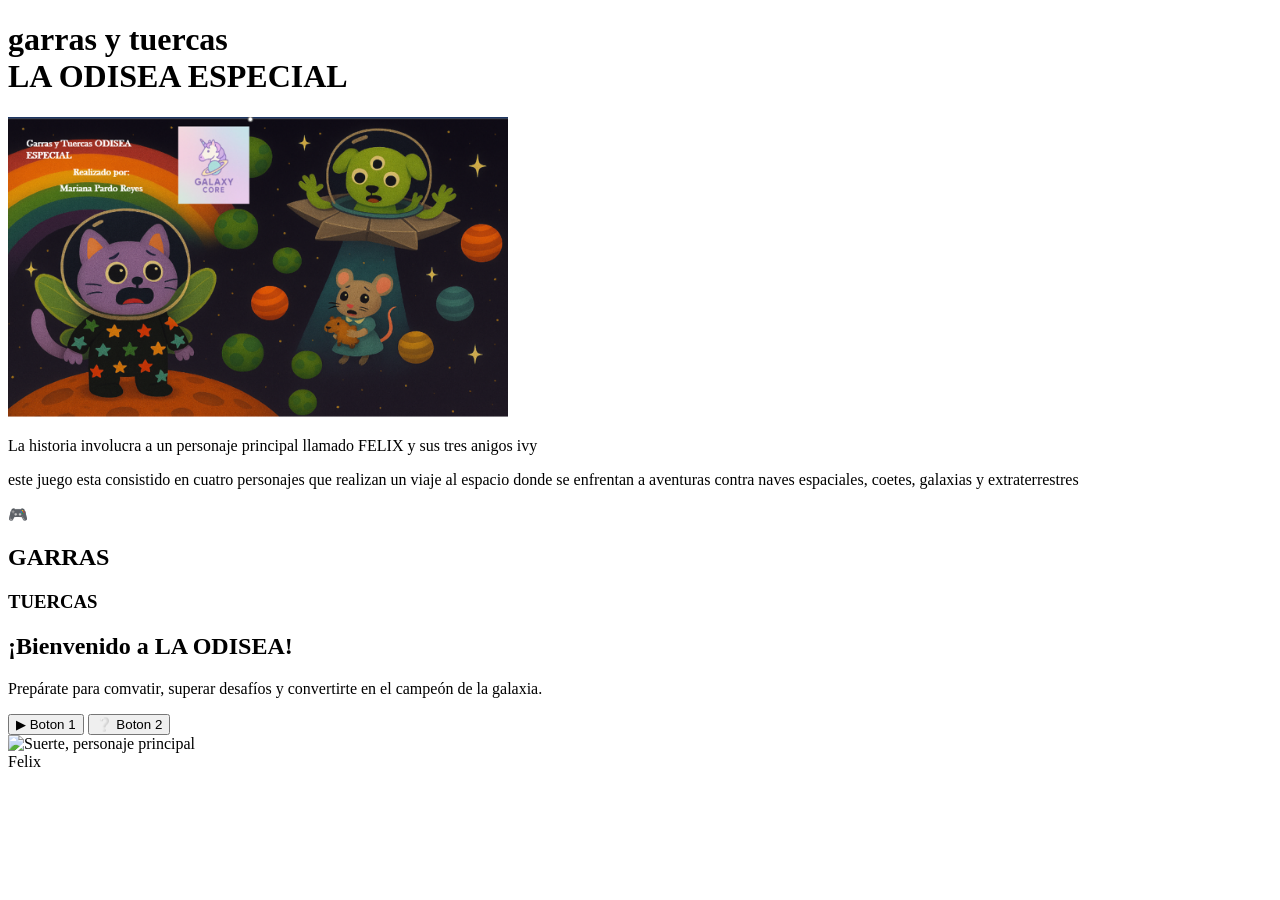
==== index.html @ 6b2329db "Create index.html" ====
<!DOCTYPE html>
<html lang="es">

<head>

    <meta charset="UTF-8">

    <meta
        name="viewport"
        content="width=device-width, initial-scale=1.0"
    >

    <meta
        name="description"
        content="garras y tuercas          
                LA ODISEA ESPECIAL - Portal de juego interactivo"
    >

    <title>GARRAS Y TUERCAS</title>

    <link rel="stylesheet" href="/Css/Mi_css.css">

    <!-- Google Fonts -->
    <link rel="preconnect" href="https://fonts.googleapis.com">
    <link rel="preconnect" href="https://fonts.gstatic.com" crossorigin>

    <link
        rel="stylesheet"
        href="https://fonts.googleapis.com/css2?family=Product+Sans&family=Google+Sans+Display:ital@0;1&family=Google+Sans:ital,wght@0,400;0,500;0,700;1,400&family=Google+Sans+Text:ital,wght@0,400;0,500;0,700;1,400&display=swap"
    >

</head>


<body class="theme-default">


    <div class="background-effects">

        <div class="orb orb-blue"></div>
        <div class="orb orb-green"></div>
        <div class="orb orb-yellow"></div>
        <div class="orb orb-red"></div>

    </div>


    <div class="page-title">

        <h1>garras y tuercas <BR>
         LA ODISEA ESPECIAL</h1>

        <img
            src="/GT.png"
            alt="Personaje de GARRAS Y TUERCAS"
            title="PersonajeS GARRAS Y TRUECAS"
            width="500"
            height="300"  >

    </div> 

    <main class="game-container">

        <header class="game-header">

            <div class="story">

                <p>
                    La historia involucra a un personaje principal
                    llamado FELIX y sus tres anigos ivy
                </p>

                <p>
                    este juego esta consistido en cuatro personajes que
                    realizan un viaje al espacio donde se enfrentan a 
                    aventuras contra naves espaciales, coetes, galaxias y extraterrestres 
                </p>

        
            </div>


            <div class="logo">

                <span class="logo-icon">🎮</span>

                <div>

                    <h2>GARRAS </h2>

                    <h3>TUERCAS</h3>

                </div>

            </div>


            <div class="status">

                <span class="status-dot"></span>

                <span id="statusText">
                    
                </span>

            </div>

        </header>

        <section class="hero">

            <div class="hero-content">

                <span class="badge">
                    
                </span>


                <h2>

                    ¡Bienvenido a

                    <span>
                        LA ODISEA!
                    </span>

                </h2>


                <p>

                    Prepárate para comvatir, superar desafíos
                    y convertirte en el campeón de la galaxia.

                </p>


                <div class="hero-buttons">

                    <button
                        type="button"
                        class="btn btn-primary"
                        id="uno-Btn"
                    >
                        ▶ Boton 1
                    </button>


                    <button
                        type="button"
                        class="btn btn-secondary"
                        id="dos-Btn"
                    >
                        ❔ Boton 2
                    </button>

                </div>

            </div>


            <!-- Personaje -->

            <div class="character">

                <div class="character-circle">

                    <img
                        src="/1.png"
                        alt="Suerte, personaje principal">

                </div> 

                <div class="character-name">
                    Felix
                </div>

            </div>

        </section>        

<body/>
<hytml/>
<button
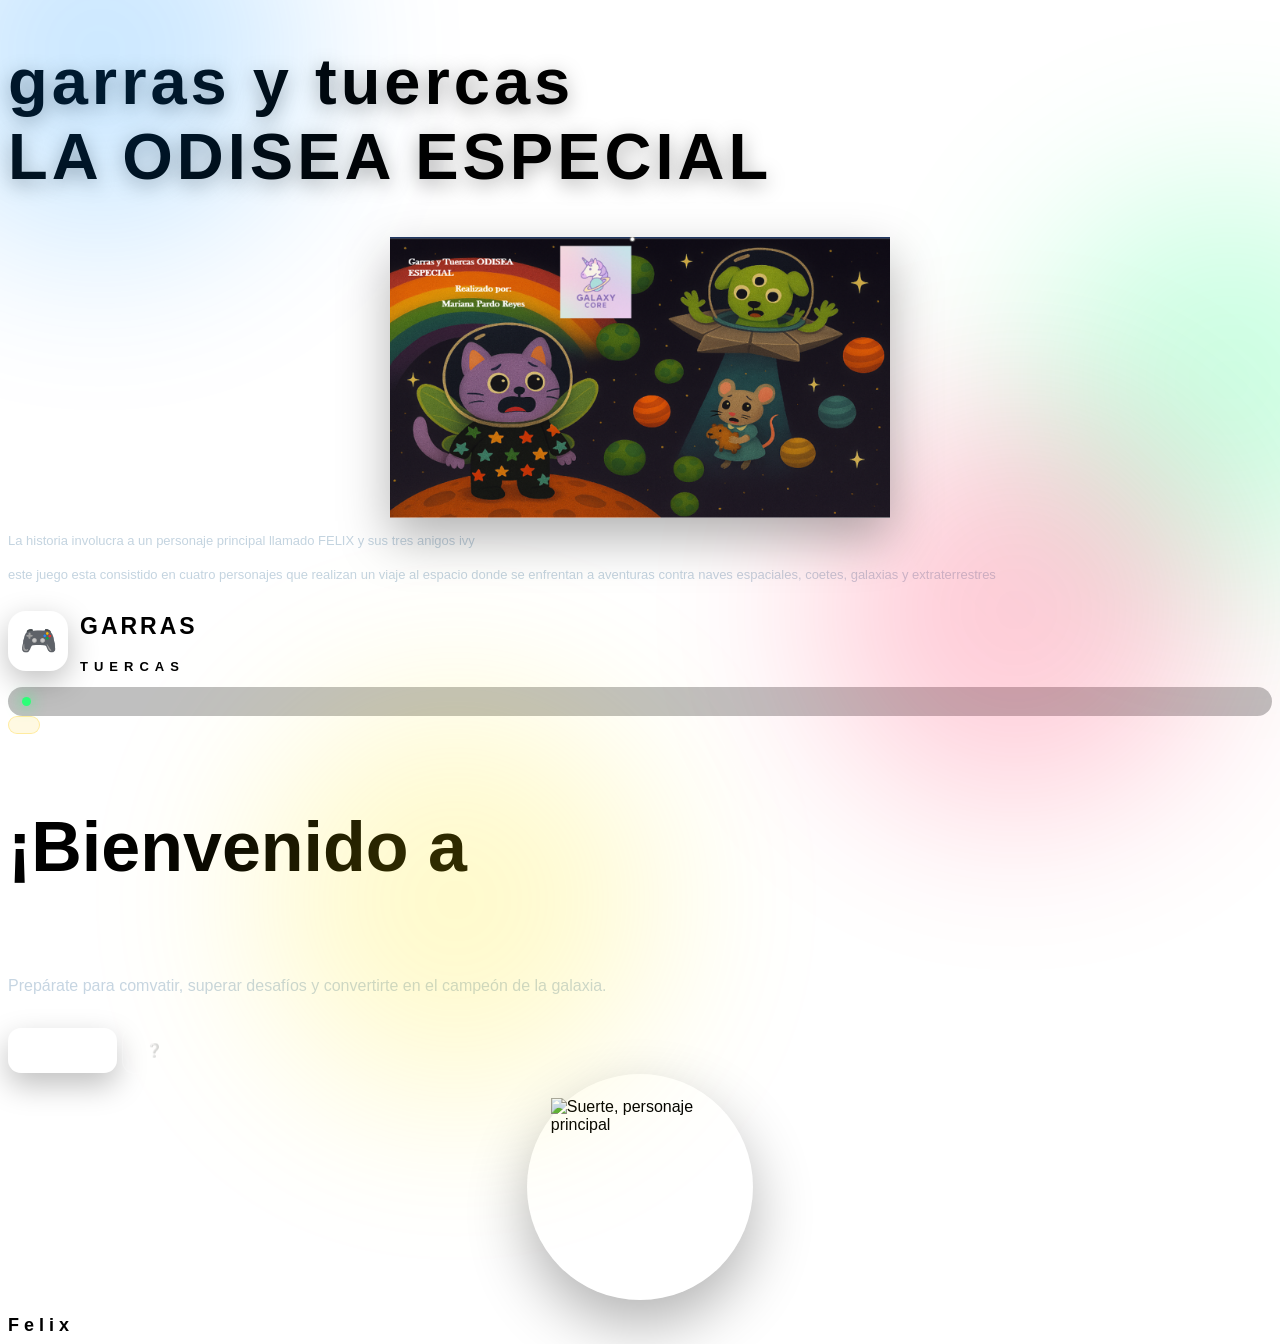
==== commit 924e7d37: "Update index.html" ====
--- a/index.html
+++ b/index.html
@@ -18,7 +18,7 @@
 
     <title>GARRAS Y TUERCAS</title>
 
-    <link rel="stylesheet" href="/Css/Mi_css.css">
+    <link rel="stylesheet" href="/Mi_css.css">
 
     <!-- Google Fonts -->
     <link rel="preconnect" href="https://fonts.googleapis.com">
--- a/Mi_css.css
+++ b/Mi_css.css
@@ -0,0 +1,1630 @@
+
+   VARIABLES
+
+:root {
+
+    --primary: #168cff;
+    --secondary: #20d66a;
+    --accent: #ffd83d;
+    --danger: #ff4052;
+
+    --background-1: #0878ff;
+    --background-2: #18b86a;
+    --background-3: #f0d52d;
+    --background-4: #ff3548;
+
+    --dark: #071521;
+    --dark-2: #0c2030;
+
+    --white: #ffffff;
+
+    --glass:
+        rgba(255, 255, 255, 0.09);
+}
+
+
+   TEMAS DE EQUIPO
+
+body.theme-default {
+
+    --background-1: #0878ff;
+    --background-2: #18b86a;
+    --background-3: #f0d52d;
+    --background-4: #ff3548;
+
+}
+
+
+body.theme-red {
+
+    --background-1: #ff172d;
+    --background-2: #d91e42;
+    --background-3: #ff7138;
+    --background-4: #7d1028;
+
+    --primary: #ff3049;
+    --secondary: #ff6b3d;
+
+}
+
+
+body.theme-blue {
+
+    --background-1: #006eff;
+    --background-2: #009fff;
+    --background-3: #0872ce;
+    --background-4: #173b9b;
+
+    --primary: #168cff;
+    --secondary: #00cfff;
+
+}
+
+
+body.theme-green {
+
+    --background-1: #00a849;
+    --background-2: #0bd66b;
+    --background-3: #75d42b;
+    --background-4: #006c48;
+
+    --primary: #16c866;
+    --secondary: #8be735;
+
+}
+
+
+body.theme-yellow {
+
+    --background-1: #f6a900;
+    --background-2: #ffe52f;
+    --background-3: #ffca16;
+    --background-4: #ee7425;
+
+    --primary: #ffd629;
+    --secondary: #ff8c00;
+
+}
+
+
+RESET
+
+* {
+
+    margin: 0;
+    padding: 0;
+
+    box-sizing: border-box;
+
+}
+
+
+html {
+
+    scroll-behavior: smooth;
+
+}
+
+
+body {
+
+    min-height: 100vh;
+
+    font-family:
+        "Google Sans",
+        "Google Sans Text",
+        Arial,
+        sans-serif;
+
+    color: var(--white);
+
+    background:
+
+        linear-gradient(
+            135deg,
+            var(--background-1),
+            var(--background-2),
+            var(--background-3),
+            var(--background-4)
+        );
+
+    background-size: 300% 300%;
+
+    animation:
+        gradientMove 15s ease infinite;
+
+    transition:
+        background 1s ease;
+
+    overflow-x: hidden;
+
+}
+
+
+
+   ANIMACIÓN DEL FONDO
+
+@keyframes gradientMove {
+
+    0% {
+        background-position: 0% 50%;
+    }
+
+    50% {
+        background-position: 100% 50%;
+    }
+
+    100% {
+        background-position: 0% 50%;
+    }
+
+}
+
+
+   FONDO DECORATIVO
+
+
+.background-effects {
+
+    position: fixed;
+
+    inset: 0;
+
+    overflow: hidden;
+
+    pointer-events: none;
+
+    z-index: 0;
+
+}
+
+
+.orb {
+
+    position: absolute;
+
+    width: 400px;
+    height: 400px;
+
+    border-radius: 50%;
+
+    filter: blur(90px);
+
+    opacity: 0.20;
+
+    transition:
+        background 1s ease;
+
+    animation:
+        floating 10s ease-in-out infinite alternate;
+
+}
+
+
+.orb-blue {
+
+    background: #008cff;
+
+    top: -150px;
+
+    left: -100px;
+
+}
+
+
+.orb-green {
+
+    background: #00ff73;
+
+    right: -150px;
+
+    top: 20%;
+
+    animation-delay: 2s;
+
+}
+
+
+.orb-yellow {
+
+    background: #ffe600;
+
+    bottom: -200px;
+
+    left: 20%;
+
+    animation-delay: 4s;
+
+}
+
+
+.orb-red {
+
+    background: #ff003c;
+
+    bottom: 10%;
+
+    right: 5%;
+
+    animation-delay: 6s;
+
+}
+
+
+@keyframes floating {
+
+    from {
+        transform:
+            translateY(-20px)
+            scale(1);
+    }
+
+    to {
+        transform:
+            translateY(40px)
+            scale(1.12);
+    }
+
+}
+
+   TÍTULO PRINCIPAL
+
+
+.page-title {
+
+    position: relative;
+
+    z-index: 2;
+
+    text-align: center;
+
+    padding: 35px 20px 10px;
+
+}
+
+
+.page-title h1 {
+
+    font-size:
+        clamp(32px, 6vw, 65px);
+
+    font-weight: 900;
+
+    letter-spacing: 4px;
+
+    text-shadow:
+
+        0 5px 20px
+        rgba(0,0,0,0.35);
+
+}
+
+
+.page-title img {
+
+    display: block;
+
+    max-width: min(500px, 90%);
+
+    width: 100%;
+
+    height: auto;
+
+    margin: 10px auto 0;
+
+    object-fit: contain;
+
+    filter:
+        drop-shadow(
+            0 20px 25px
+            rgba(0,0,0,0.3)
+        );
+
+}
+
+
+
+   CONTENEDOR
+
+
+.game-container {
+
+    position: relative;
+
+    z-index: 2;
+
+    width:
+        min(1150px, 94%);
+
+    margin: 20px auto 40px;
+
+    padding: 30px;
+
+    border-radius: 30px;
+
+    background:
+        rgba(5, 18, 32, 0.78);
+
+    border:
+        1px solid
+        rgba(255,255,255,0.20);
+
+    backdrop-filter:
+        blur(18px);
+
+    box-shadow:
+
+        0 30px 80px
+        rgba(0,0,0,0.35);
+
+}
+
+
+
+   HEADER
+
+
+.game-header {
+
+    display: grid;
+
+    grid-template-columns:
+        1.7fr 1fr auto;
+
+    gap: 25px;
+
+    align-items: center;
+
+    margin-bottom: 30px;
+
+}
+
+
+.story {
+
+    color: #c4d4e0;
+
+    font-size: 13px;
+
+    line-height: 1.6;
+
+}
+
+
+.story p {
+
+    margin-bottom: 8px;
+
+}
+
+
+.logo {
+
+    display: flex;
+
+    align-items: center;
+
+    gap: 12px;
+
+}
+
+
+.logo-icon {
+
+    display: grid;
+
+    place-items: center;
+
+    width: 60px;
+    height: 60px;
+
+    border-radius: 18px;
+
+    font-size: 30px;
+
+    background:
+
+        linear-gradient(
+            135deg,
+            var(--primary),
+            var(--secondary)
+        );
+
+    box-shadow:
+
+        0 10px 30px
+        rgba(0,0,0,0.25);
+
+}
+
+
+.logo h2 {
+
+    font-size: 23px;
+
+    letter-spacing: 3px;
+
+}
+
+
+.logo h3 {
+
+    font-size: 13px;
+
+    letter-spacing: 6px;
+
+    color: var(--accent);
+
+}
+
+
+.status {
+
+    display: flex;
+
+    align-items: center;
+
+    gap: 8px;
+
+    white-space: nowrap;
+
+    padding: 10px 14px;
+
+    border-radius: 30px;
+
+    background:
+        rgba(0,0,0,0.25);
+
+    font-size: 11px;
+
+    font-weight: 800;
+
+}
+
+
+.status-dot {
+
+    width: 9px;
+    height: 9px;
+
+    border-radius: 50%;
+
+    background: #2cff77;
+
+    box-shadow:
+        0 0 15px #2cff77;
+
+}
+
+
+
+   HERO
+
+.hero {
+
+    min-height: 390px;
+
+    display: flex;
+
+    justify-content: space-between;
+
+    align-items: center;
+
+    gap: 40px;
+
+    padding: 45px;
+
+    border-radius: 25px;
+
+    overflow: hidden;
+
+    position: relative;
+
+    background:
+
+        linear-gradient(
+            120deg,
+            color-mix(
+                in srgb,
+                var(--primary) 35%,
+                transparent
+            ),
+            rgba(255,255,255,0.05)
+        );
+
+    border:
+        1px solid
+        rgba(255,255,255,0.15);
+
+    transition:
+        background 0.8s ease;
+
+}
+
+
+.hero-content {
+
+    max-width: 650px;
+
+}
+
+
+.badge {
+
+    display: inline-block;
+
+    padding: 8px 15px;
+
+    margin-bottom: 18px;
+
+    border-radius: 30px;
+
+    color: var(--accent);
+
+    background:
+        rgba(255,216,61,0.15);
+
+    border:
+        1px solid
+        rgba(255,216,61,0.4);
+
+    font-size: 11px;
+
+    font-weight: 800;
+
+}
+
+
+.hero h2 {
+
+    font-size:
+        clamp(40px, 6vw, 70px);
+
+    line-height: .95;
+
+    margin-bottom: 25px;
+
+}
+
+
+.hero h2 span {
+
+    display: block;
+
+    background:
+
+        linear-gradient(
+            90deg,
+            var(--primary),
+            var(--secondary),
+            var(--accent)
+        );
+
+    background-clip: text;
+
+    -webkit-background-clip: text;
+
+    color: transparent;
+
+}
+
+
+.hero p {
+
+    color: #c6d5e2;
+
+    line-height: 1.7;
+
+    margin-bottom: 28px;
+
+}
+
+
+
+   BOTONES
+
+.hero-buttons {
+
+    display: flex;
+
+    gap: 12px;
+
+    flex-wrap: wrap;
+
+}
+
+
+.btn {
+
+    display: inline-flex;
+
+    justify-content: center;
+
+    align-items: center;
+
+    gap: 8px;
+
+    padding: 15px 23px;
+
+    border: none;
+
+    border-radius: 13px;
+
+    cursor: pointer;
+
+    color: white;
+
+    text-decoration: none;
+
+    font-weight: 800;
+
+    transition: .25s;
+
+}
+
+
+.btn:hover {
+
+    transform:
+        translateY(-3px)
+        scale(1.02);
+
+    filter: brightness(1.1);
+
+}
+
+
+.btn:active {
+
+    transform:
+        translateY(0)
+        scale(.98);
+
+}
+
+
+.btn-primary {
+
+    background:
+
+        linear-gradient(
+            135deg,
+            var(--primary),
+            var(--secondary)
+        );
+
+    box-shadow:
+
+        0 12px 30px
+        rgba(0,0,0,0.25);
+
+}
+
+
+.btn-secondary {
+
+    background:
+        rgba(255,255,255,0.09);
+
+    border:
+        1px solid
+        rgba(255,255,255,0.2);
+
+}
+
+
+
+   PERSONAJE
+
+.character {
+
+    min-width: 220px;
+
+    text-align: center;
+
+}
+
+
+.character-circle {
+
+    display: grid;
+
+    place-items: center;
+
+    width: 210px;
+
+    height: 210px;
+
+    margin: auto;
+
+    border-radius: 50%;
+
+    background:
+
+        radial-gradient(
+            circle at 30% 25%,
+            #fff,
+            var(--accent),
+            var(--primary)
+        );
+
+    border:
+        8px solid
+        rgba(255,255,255,0.2);
+
+    box-shadow:
+
+        0 25px 60px
+        rgba(0,0,0,0.3);
+
+    animation:
+        characterFloat 3s
+        ease-in-out
+        infinite alternate;
+
+}
+
+
+.character-circle img {
+
+    width: 85%;
+
+    height: 85%;
+
+    object-fit: contain;
+
+}
+
+
+@keyframes characterFloat {
+
+    from {
+        transform: translateY(-8px);
+    }
+
+    to {
+        transform: translateY(8px);
+    }
+
+}
+
+
+.character-name {
+
+    margin-top: 15px;
+
+    font-size: 18px;
+
+    font-weight: 900;
+
+    letter-spacing: 5px;
+
+    color: var(--accent);
+
+}
+
+
+
+   ESTADÍSTICAS
+
+
+.stats {
+
+    display: grid;
+
+    grid-template-columns:
+        repeat(3, 1fr);
+
+    gap: 15px;
+
+    margin: 25px 0;
+
+}
+
+
+.stat-card {
+
+    display: flex;
+
+    align-items: center;
+
+    gap: 15px;
+
+    padding: 20px;
+
+    border-radius: 18px;
+
+    background:
+        rgba(255,255,255,0.07);
+
+    border:
+        1px solid
+        rgba(255,255,255,0.12);
+
+    transition: .25s;
+
+}
+
+
+.stat-card:hover {
+
+    transform:
+        translateY(-4px);
+
+    background:
+        rgba(255,255,255,0.12);
+
+}
+
+
+.stat-icon {
+
+    font-size: 30px;
+
+}
+
+
+.stat-card small {
+
+    display: block;
+
+    color: #9fb4c5;
+
+    font-size: 10px;
+
+    font-weight: 800;
+
+    letter-spacing: 1px;
+
+}
+
+
+.stat-card strong {
+
+    display: block;
+
+    margin-top: 5px;
+
+    font-size: 25px;
+
+}
+
+
+
+   MENÚ
+
+
+.menu-section {
+
+    margin-top: 35px;
+
+}
+
+
+.menu-section > h3,
+.teams > h3 {
+
+    margin-bottom: 18px;
+
+    letter-spacing: 2px;
+
+    font-size: 15px;
+
+}
+
+
+.menu-grid {
+
+    display: grid;
+
+    grid-template-columns:
+        repeat(4, 1fr);
+
+    gap: 15px;
+
+}
+
+
+.menu-card {
+
+    min-height: 145px;
+
+    padding: 22px;
+
+    border: none;
+
+    border-radius: 18px;
+
+    text-align: left;
+
+    cursor: pointer;
+
+    color: white;
+
+    transition: .25s;
+
+}
+
+
+.menu-card:hover {
+
+    transform:
+        translateY(-5px);
+
+    box-shadow:
+        0 15px 30px
+        rgba(0,0,0,.25);
+
+}
+
+
+.menu-card span {
+
+    display: block;
+
+    font-size: 28px;
+
+    margin-bottom: 14px;
+
+}
+
+
+.menu-card strong {
+
+    display: block;
+
+    margin-bottom: 7px;
+
+}
+
+
+.menu-card small {
+
+    display: block;
+
+    opacity: .75;
+
+    line-height: 1.4;
+
+}
+
+
+.menu-card.blue {
+
+    background:
+        linear-gradient(
+            135deg,
+            #087dff,
+            #164aa8
+        );
+
+}
+
+
+.menu-card.green {
+
+    background:
+        linear-gradient(
+            135deg,
+            #16bf68,
+            #087b45
+        );
+
+}
+
+
+.menu-card.yellow {
+
+    color: #211800;
+
+    background:
+        linear-gradient(
+            135deg,
+            #ffe44c,
+            #e99e00
+        );
+
+}
+
+
+.menu-card.red {
+
+    background:
+        linear-gradient(
+            135deg,
+            #ff5364,
+            #bc2039
+        );
+
+}
+
+
+   EQUIPOS
+
+
+.teams {
+
+    margin-top: 35px;
+
+    padding: 25px;
+
+    border-radius: 20px;
+
+    background:
+        rgba(0,0,0,0.16);
+
+}
+
+
+.team-list {
+
+    display: grid;
+
+    grid-template-columns:
+        repeat(4, 1fr);
+
+    gap: 12px;
+
+}
+
+
+.team {
+
+    display: flex;
+
+    justify-content: center;
+
+    align-items: center;
+
+    gap: 10px;
+
+    padding: 15px;
+
+    border: 2px solid transparent;
+
+    border-radius: 13px;
+
+    background:
+        rgba(255,255,255,.07);
+
+    color: white;
+
+    cursor: pointer;
+
+    font-weight: 800;
+
+    transition: .25s;
+
+}
+
+
+.team:hover {
+
+    transform:
+        translateY(-3px);
+
+    background:
+        rgba(255,255,255,.14);
+
+}
+
+
+.team span {
+
+    width: 13px;
+    height: 13px;
+
+    border-radius: 50%;
+
+}
+
+
+.team-red span {
+    background: #ff3349;
+}
+
+.team-blue span {
+    background: #168cff;
+}
+
+.team-green span {
+    background: #1ed76c;
+}
+
+.team-yellow span {
+    background: #ffd83d;
+}
+
+
+.team.selected {
+
+    border-color: white;
+
+    transform:
+        scale(1.03);
+
+    box-shadow:
+
+        0 0 25px
+        rgba(255,255,255,.3);
+
+}
+
+
+#selectedTeam {
+
+    text-align: center;
+
+    margin-top: 18px;
+
+    color: #b9cad8;
+
+}
+
+
+
+   MODAL
+
+
+.modal {
+
+    position: fixed;
+
+    inset: 0;
+
+    z-index: 100;
+
+    display: flex;
+
+    align-items: center;
+
+    justify-content: center;
+
+    padding: 20px;
+
+    background:
+        rgba(0,0,0,.78);
+
+    backdrop-filter:
+        blur(8px);
+
+    opacity: 0;
+
+    visibility: hidden;
+
+    transition: .3s;
+
+}
+
+
+.modal.active {
+
+    opacity: 1;
+
+    visibility: visible;
+
+}
+
+
+.modal-content {
+
+    position: relative;
+
+    width:
+        min(600px, 100%);
+
+    padding: 35px;
+
+    border-radius: 22px;
+
+    background:
+        #081522;
+
+    border:
+        1px solid
+        rgba(255,255,255,.15);
+
+    box-shadow:
+
+        0 30px 100px
+        rgba(0,0,0,.6);
+
+    transform:
+        scale(.9);
+
+    transition: .3s;
+
+}
+
+
+.modal.active
+.modal-content {
+
+    transform:
+        scale(1);
+
+}
+
+
+.close-btn {
+
+    position: absolute;
+
+    top: 18px;
+
+    right: 18px;
+
+    width: 40px;
+    height: 40px;
+
+    border: none;
+
+    border-radius: 10px;
+
+    color: white;
+
+    background:
+        rgba(255,255,255,.1);
+
+    cursor: pointer;
+
+    font-size: 18px;
+
+}
+
+
+.close-btn:hover {
+
+    background:
+        var(--danger);
+
+}
+
+
+.info-icon {
+
+    font-size: 55px;
+
+    margin-bottom: 15px;
+
+}
+
+
+#infoContent h2 {
+
+    margin-bottom: 18px;
+
+    font-size: 30px;
+
+}
+
+
+#infoContent p {
+
+    color: #b9cbd9;
+
+    line-height: 1.7;
+
+    margin-bottom: 15px;
+
+}
+
+
+#infoContent ul {
+
+    margin:
+
+        15px 0 25px 20px;
+
+    color: #c8d7e3;
+
+    line-height: 2;
+
+}
+
+
+.mission {
+
+    display: flex;
+
+    align-items: center;
+
+    gap: 15px;
+
+    margin-bottom: 10px;
+
+    padding: 15px;
+
+    border-radius: 12px;
+
+    background:
+        rgba(255,255,255,.06);
+
+}
+
+
+.mission > span {
+
+    font-size: 25px;
+
+}
+
+
+.mission strong,
+.mission small {
+
+    display: block;
+
+}
+
+
+.mission small {
+
+    color: #8fa5b8;
+
+    margin-top: 4px;
+
+}
+
+
+.score-display {
+
+    text-align: center;
+
+    margin: 25px 0;
+
+    padding: 25px;
+
+    border-radius: 15px;
+
+    background:
+
+        linear-gradient(
+            135deg,
+            color-mix(
+                in srgb,
+                var(--primary) 25%,
+                transparent
+            ),
+            color-mix(
+                in srgb,
+                var(--secondary) 20%,
+                transparent
+            )
+        );
+
+}
+
+
+.score-display span {
+
+    display: block;
+
+    font-size: 11px;
+
+    letter-spacing: 2px;
+
+    color: #91a8bb;
+
+}
+
+
+.score-display strong {
+
+    display: block;
+
+    margin-top: 10px;
+
+    color: var(--accent);
+
+    font-size: 55px;
+
+}
+
+
+.score-row {
+
+    display: flex;
+
+    justify-content: space-between;
+
+    padding: 15px 0;
+
+    border-bottom:
+        1px solid
+        rgba(255,255,255,.08);
+
+}
+
+
+.score-row strong {
+
+    color: var(--accent);
+
+}
+
+
+   FOOTER
+
+
+footer {
+
+    padding-top: 35px;
+
+    text-align: center;
+
+    color: #9fb3c5;
+
+    font-size: 11px;
+
+    letter-spacing: 2px;
+
+}
+
+
+.footer-small {
+
+    margin-top: 7px;
+
+    opacity: .6;
+
+    letter-spacing: 1px;
+
+}
+
+}
+   RESPONSIVE
+
+
+@media (max-width: 950px) {
+
+    .game-header {
+
+        grid-template-columns: 1fr 1fr;
+
+    }
+
+    .story {
+
+        grid-column: 1 / -1;
+
+    }
+
+    .menu-grid {
+
+        grid-template-columns:
+            repeat(2, 1fr);
+
+    }
+
+    .team-list {
+
+        grid-template-columns:
+            repeat(2, 1fr);
+
+    }
+
+}
+
+
+@media (max-width: 700px) {
+
+    .game-container {
+
+        width: 96%;
+
+        padding: 18px;
+
+        border-radius: 20px;
+
+    }
+
+
+    .game-header {
+
+        display: flex;
+
+        flex-direction: column;
+
+        align-items: stretch;
+
+    }
+
+
+    .logo {
+
+        justify-content: center;
+
+    }
+
+
+    .status {
+
+        justify-content: center;
+
+    }
+
+
+    .hero {
+
+        flex-direction: column;
+
+        text-align: center;
+
+        padding: 30px 20px;
+
+    }
+
+
+    .hero-buttons {
+
+        justify-content: center;
+
+    }
+
+
+    .character {
+
+        order: -1;
+
+    }
+
+
+    .stats {
+
+        grid-template-columns: 1fr;
+
+    }
+
+
+    .menu-grid {
+
+        grid-template-columns: 1fr;
+
+    }
+
+
+}
+
+
+@media (max-width: 450px) {
+
+    .page-title h1 {
+
+        font-size: 28px;
+
+        letter-spacing: 2px;
+
+    }
+
+
+    .hero h2 {
+
+        font-size: 38px;
+
+    }
+
+
+    .team-list {
+
+        grid-template-columns: 1fr;
+
+    }
+
+
+    .hero-buttons .btn {
+
+        width: 100%;
+
+    }
+
+
+    .character-circle {
+
+        width: 170px;
+
+        height: 170px;
+
+    }
+
+}
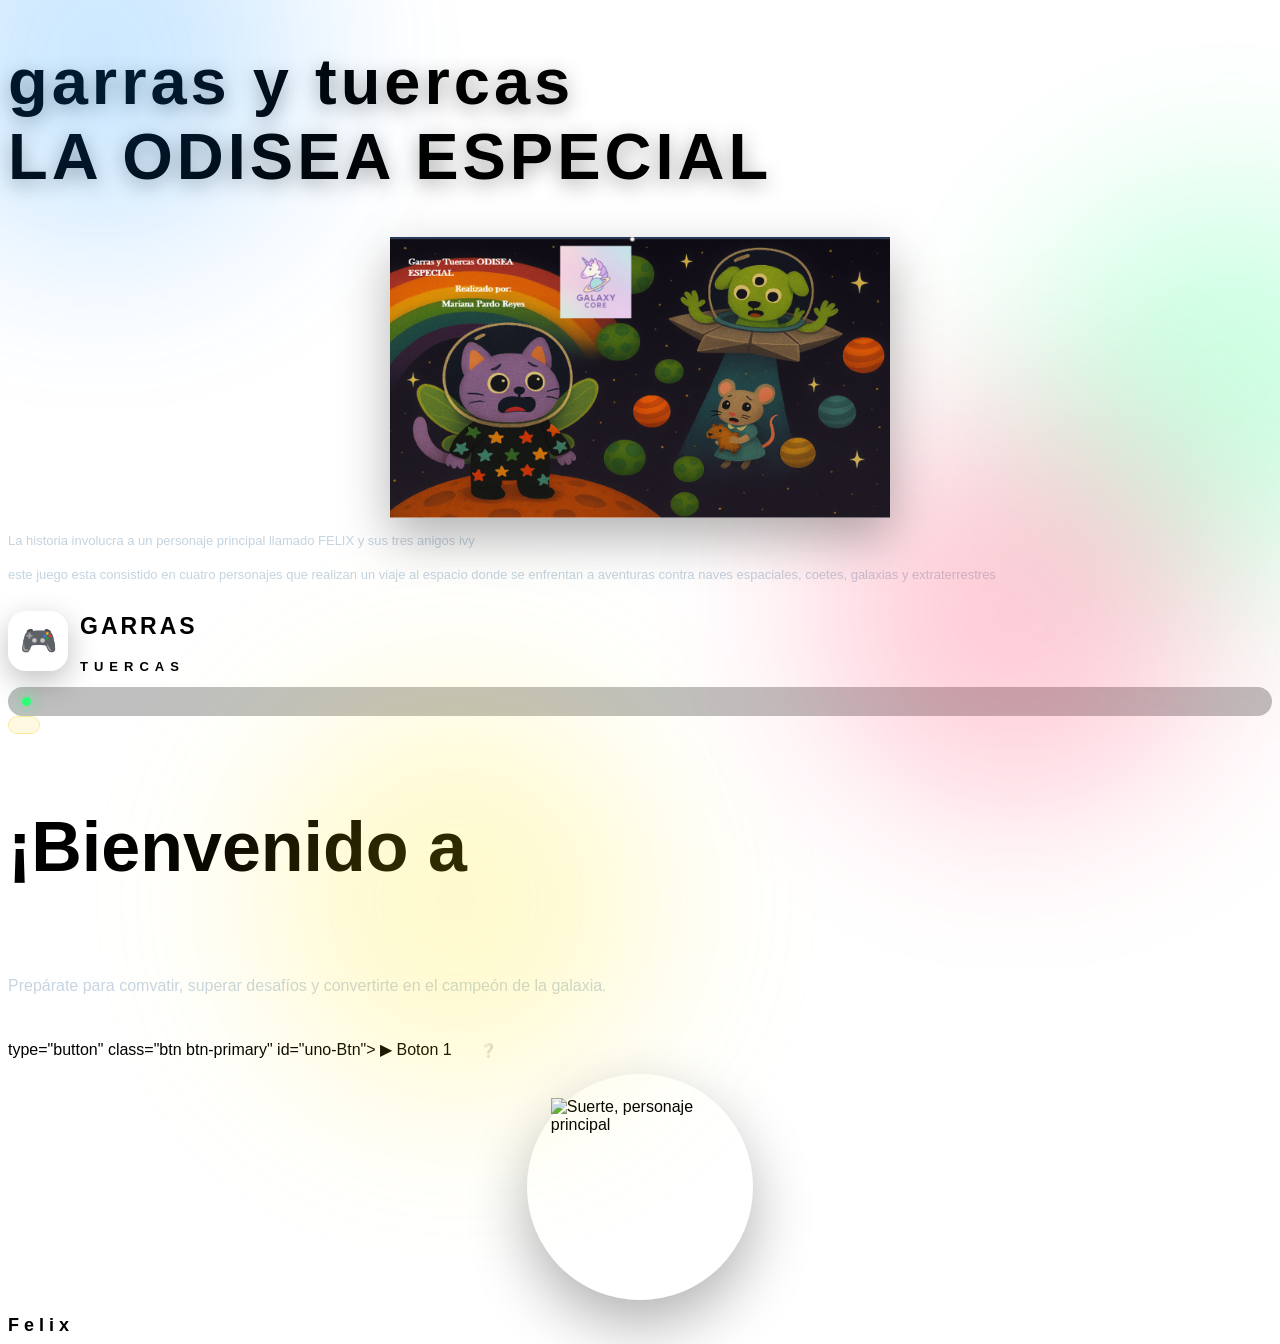
==== commit 5fe280a9: "Update index.html" ====
--- a/index.html
+++ b/index.html
@@ -18,7 +18,7 @@
 
     <title>GARRAS Y TUERCAS</title>
 
-    <link rel="stylesheet" href="/Mi_css.css">
+    <link rel="stylesheet" href="Mi_css.css">
 
     <!-- Google Fonts -->
     <link rel="preconnect" href="https://fonts.googleapis.com">
@@ -137,13 +137,12 @@
 
                 <div class="hero-buttons">
 
-                    <button
+                    <button<a href="boton1.html"> 
                         type="button"
                         class="btn btn-primary"
-                        id="uno-Btn"
-                    >
+                        id="uno-Btn">
                         ▶ Boton 1
-                    </button>
+                    </button></a>
 
 
                     <button
@@ -166,7 +165,7 @@
                 <div class="character-circle">
 
                     <img
-                        src="/1.png"
+                        src="1.png"
                         alt="Suerte, personaje principal">
 
                 </div> 
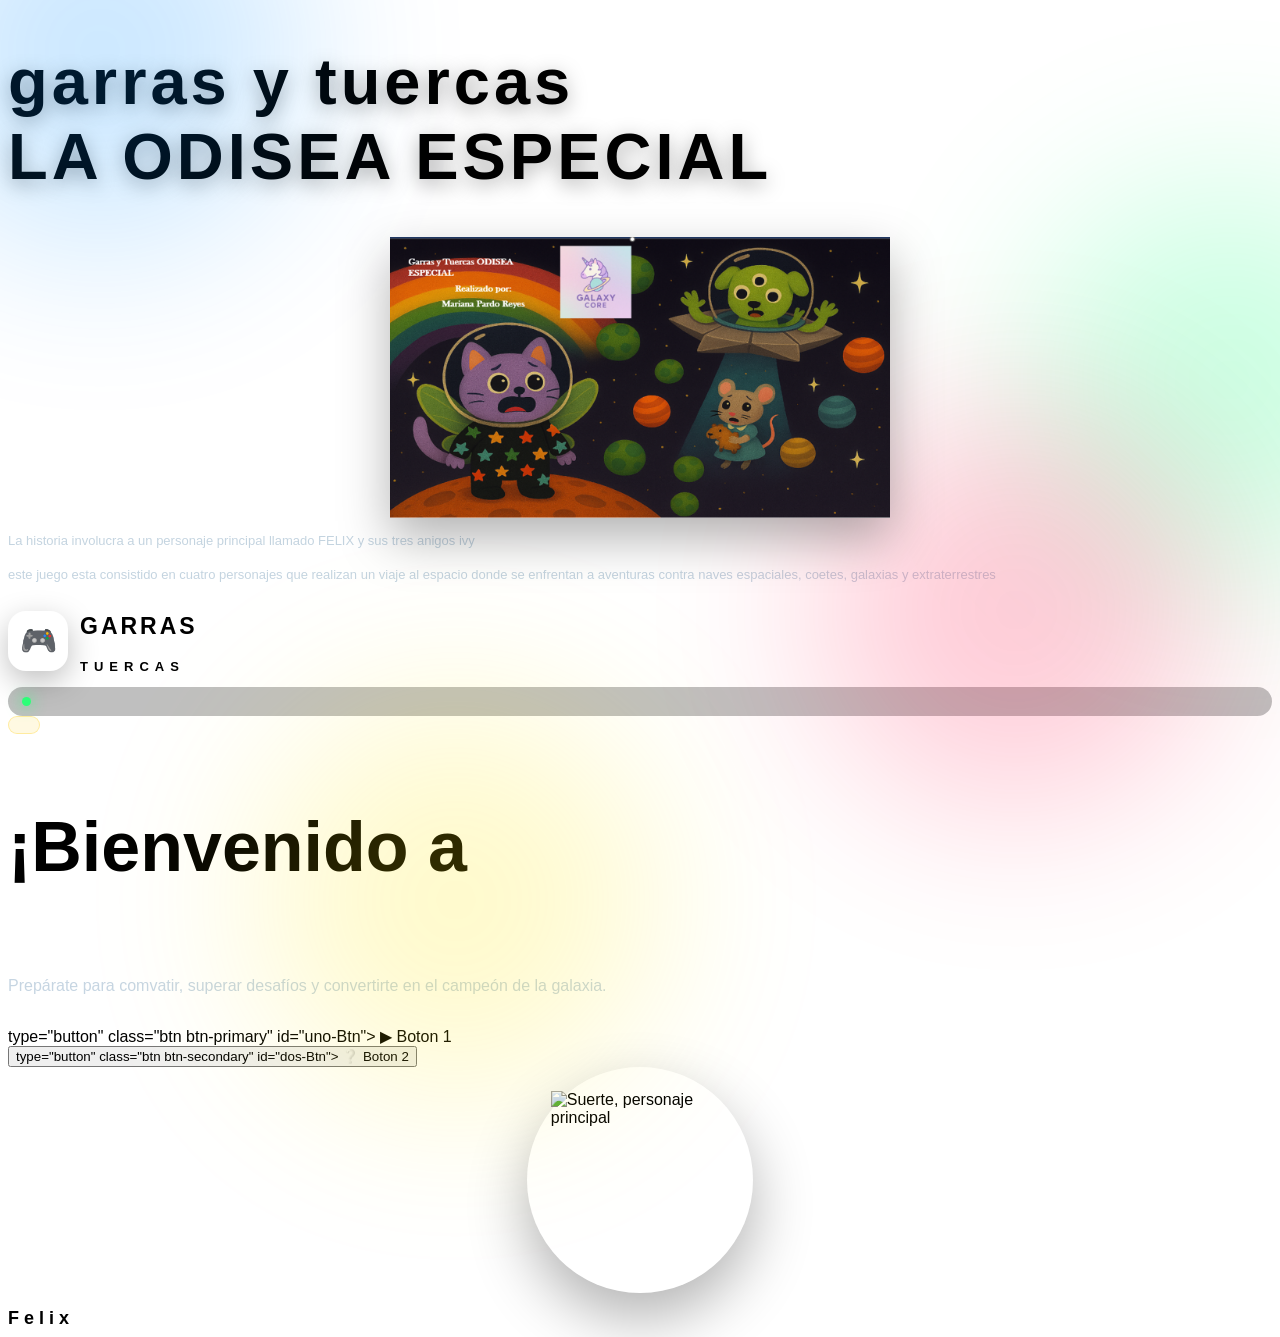
==== commit ffac9aec: "Update index.html" ====
--- a/index.html
+++ b/index.html
@@ -51,7 +51,7 @@
          LA ODISEA ESPECIAL</h1>
 
         <img
-            src="/GT.png"
+            src="GT.png"
             alt="Personaje de GARRAS Y TUERCAS"
             title="PersonajeS GARRAS Y TRUECAS"
             width="500"
@@ -145,13 +145,12 @@
                     </button></a>
 
 
-                    <button
+                    <button <a href="boton2.html">
                         type="button"
                         class="btn btn-secondary"
-                        id="dos-Btn"
-                    >
+                        id="dos-Btn">
                         ❔ Boton 2
-                    </button>
+                    </button><a>
 
                 </div>
 
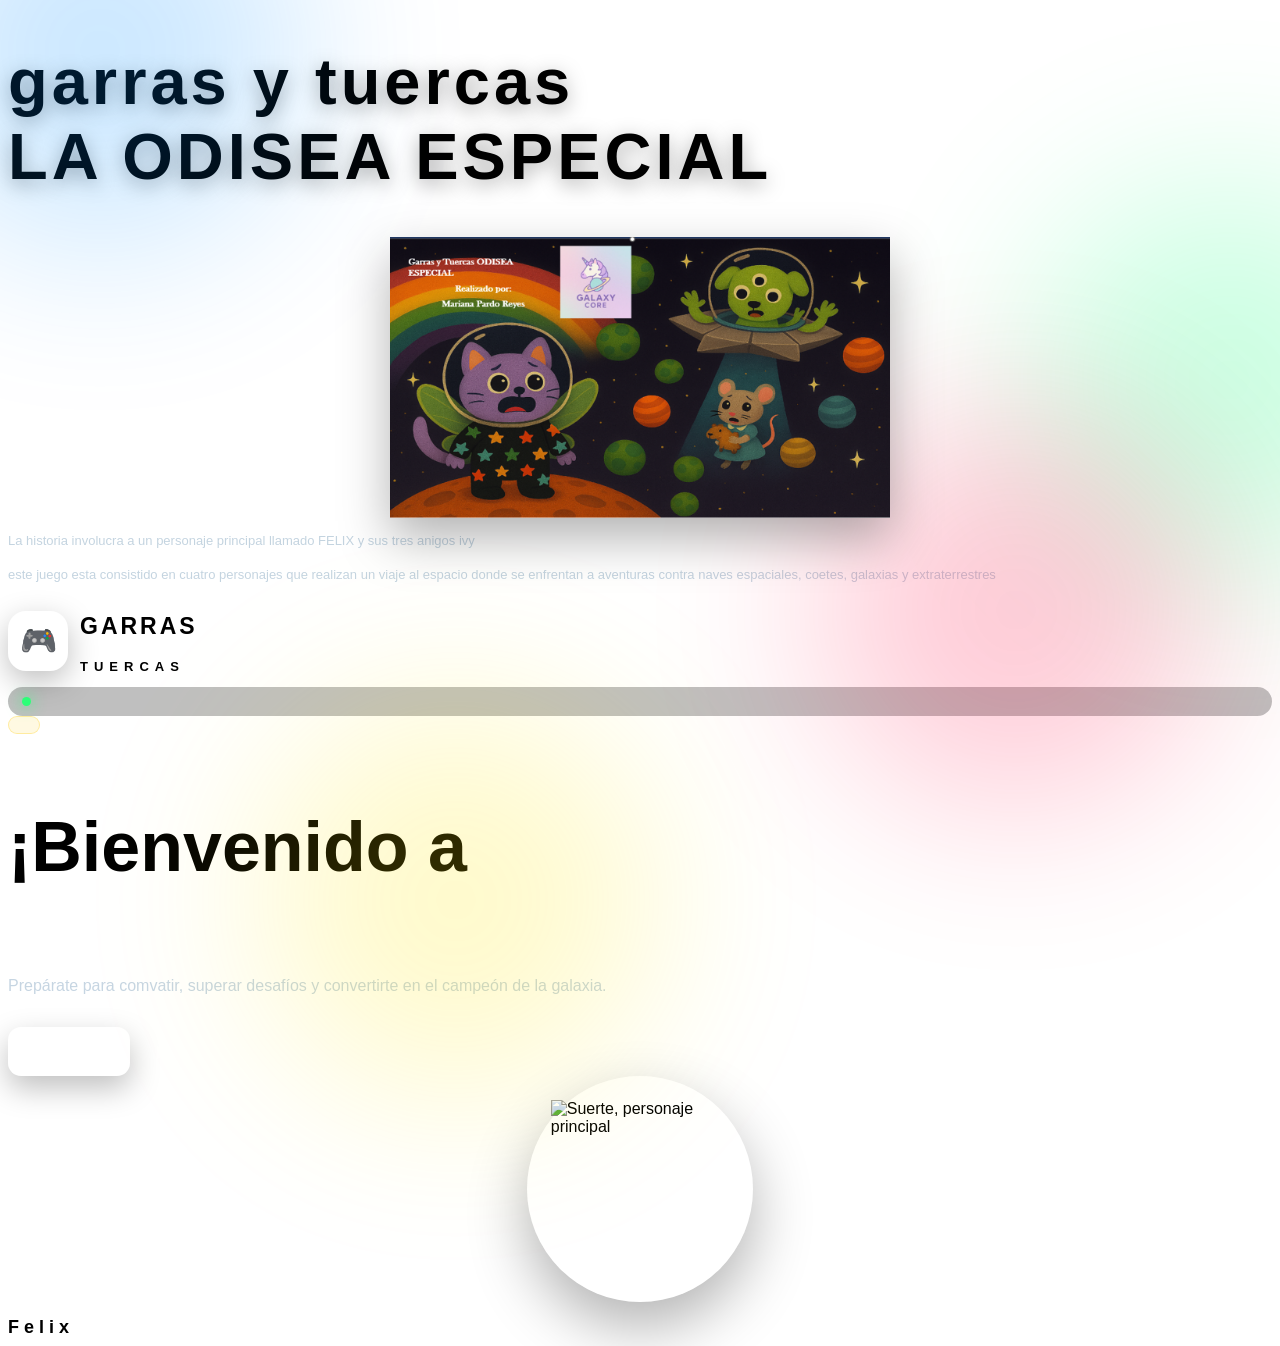
==== commit 35516416: "Update index.html" ====
--- a/index.html
+++ b/index.html
@@ -137,20 +137,12 @@
 
                 <div class="hero-buttons">
 
-                    <button<a href="boton1.html"> 
-                        type="button"
-                        class="btn btn-primary"
-                        id="uno-Btn">
-                        ▶ Boton 1
-                    </button></a>
+                    <a href="boton1.html" class="btn btn-primary" id="uno-Btn"> 
+                        ▶ Boton 1 </a>
 
 
-                    <button <a href="boton2.html">
-                        type="button"
-                        class="btn btn-secondary"
-                        id="dos-Btn">
-                        ❔ Boton 2
-                    </button><a>
+                    <a href="boton2.html" class="btn btn-secundary" id="dos-Btn"> 
+                        ▶ Boton 1 </a>
 
                 </div>
 
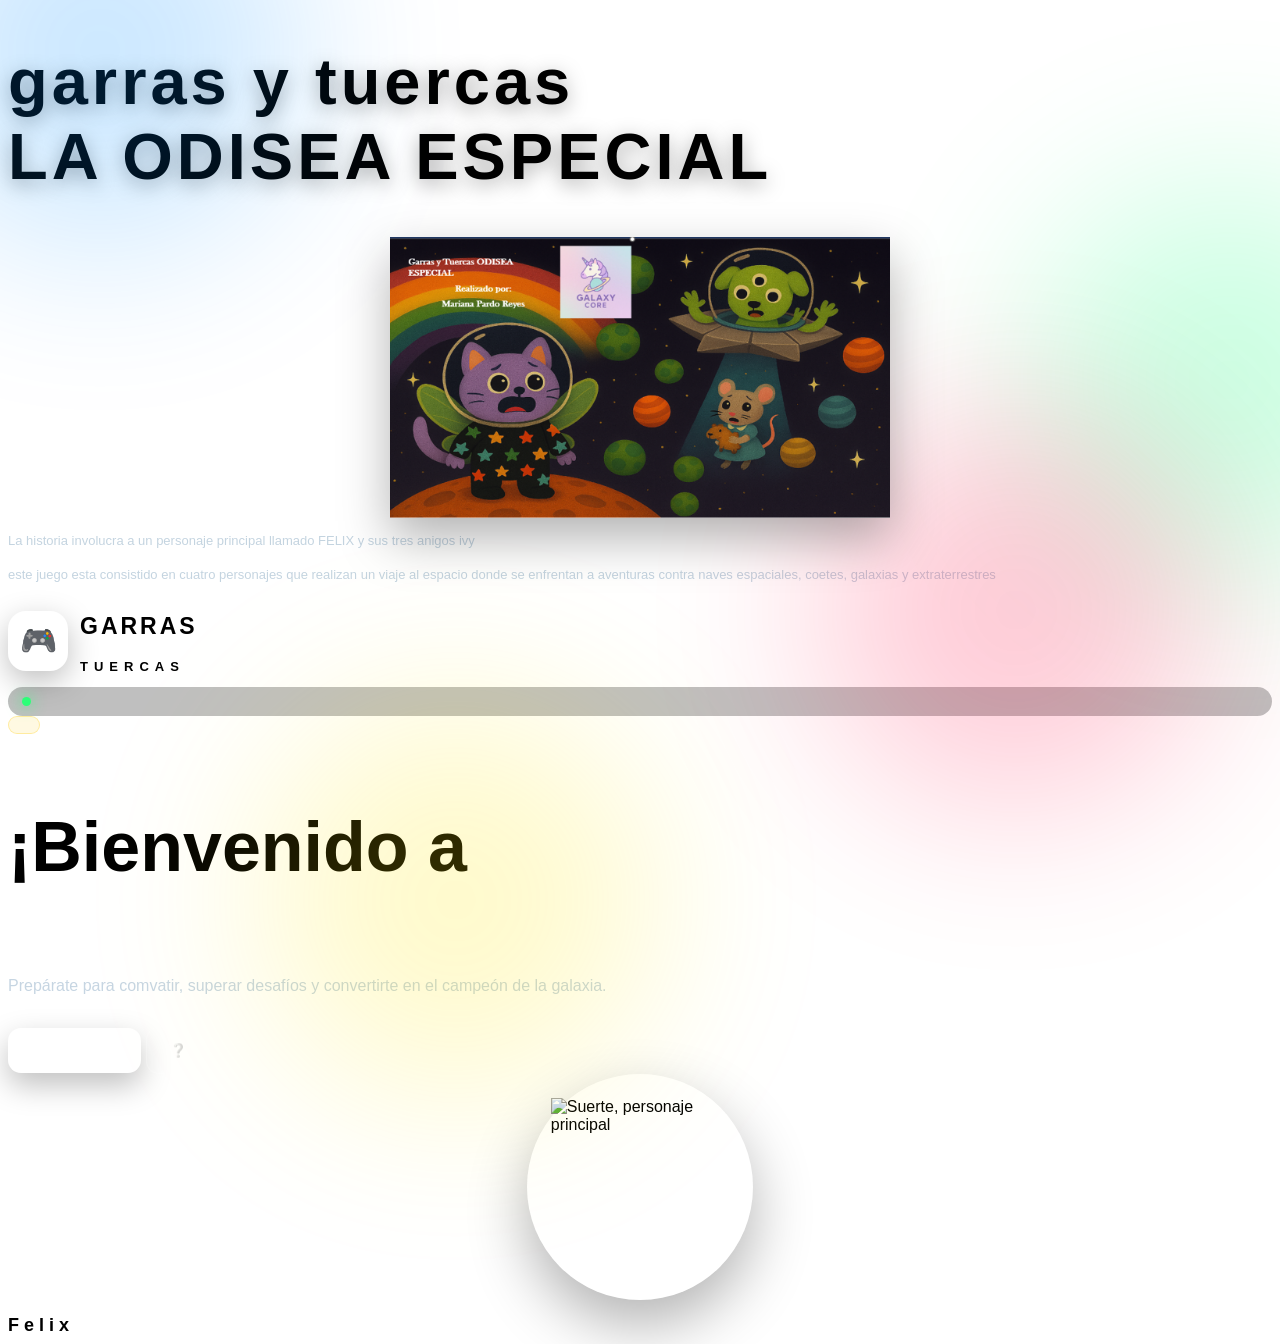
==== commit 6a415510: "Update index.html" ====
--- a/index.html
+++ b/index.html
@@ -137,12 +137,20 @@
 
                 <div class="hero-buttons">
 
-                    <a href="boton1.html" class="btn btn-primary" id="uno-Btn"> 
-                        ▶ Boton 1 </a>
+                    <button
+                        type="button"
+                        class="btn btn-primary"
+                        id="1Btn" >
+                        ▶ Mi empresa
+                    </button>
 
 
-                    <a href="boton2.html" class="btn btn-secundary" id="dos-Btn"> 
-                        ▶ Boton 1 </a>
+                    <button
+                        type="button"
+                        class="btn btn-secondary"
+                        id="2Btn">
+                        ❔ sin nombre
+                    </button>
 
                 </div>
 
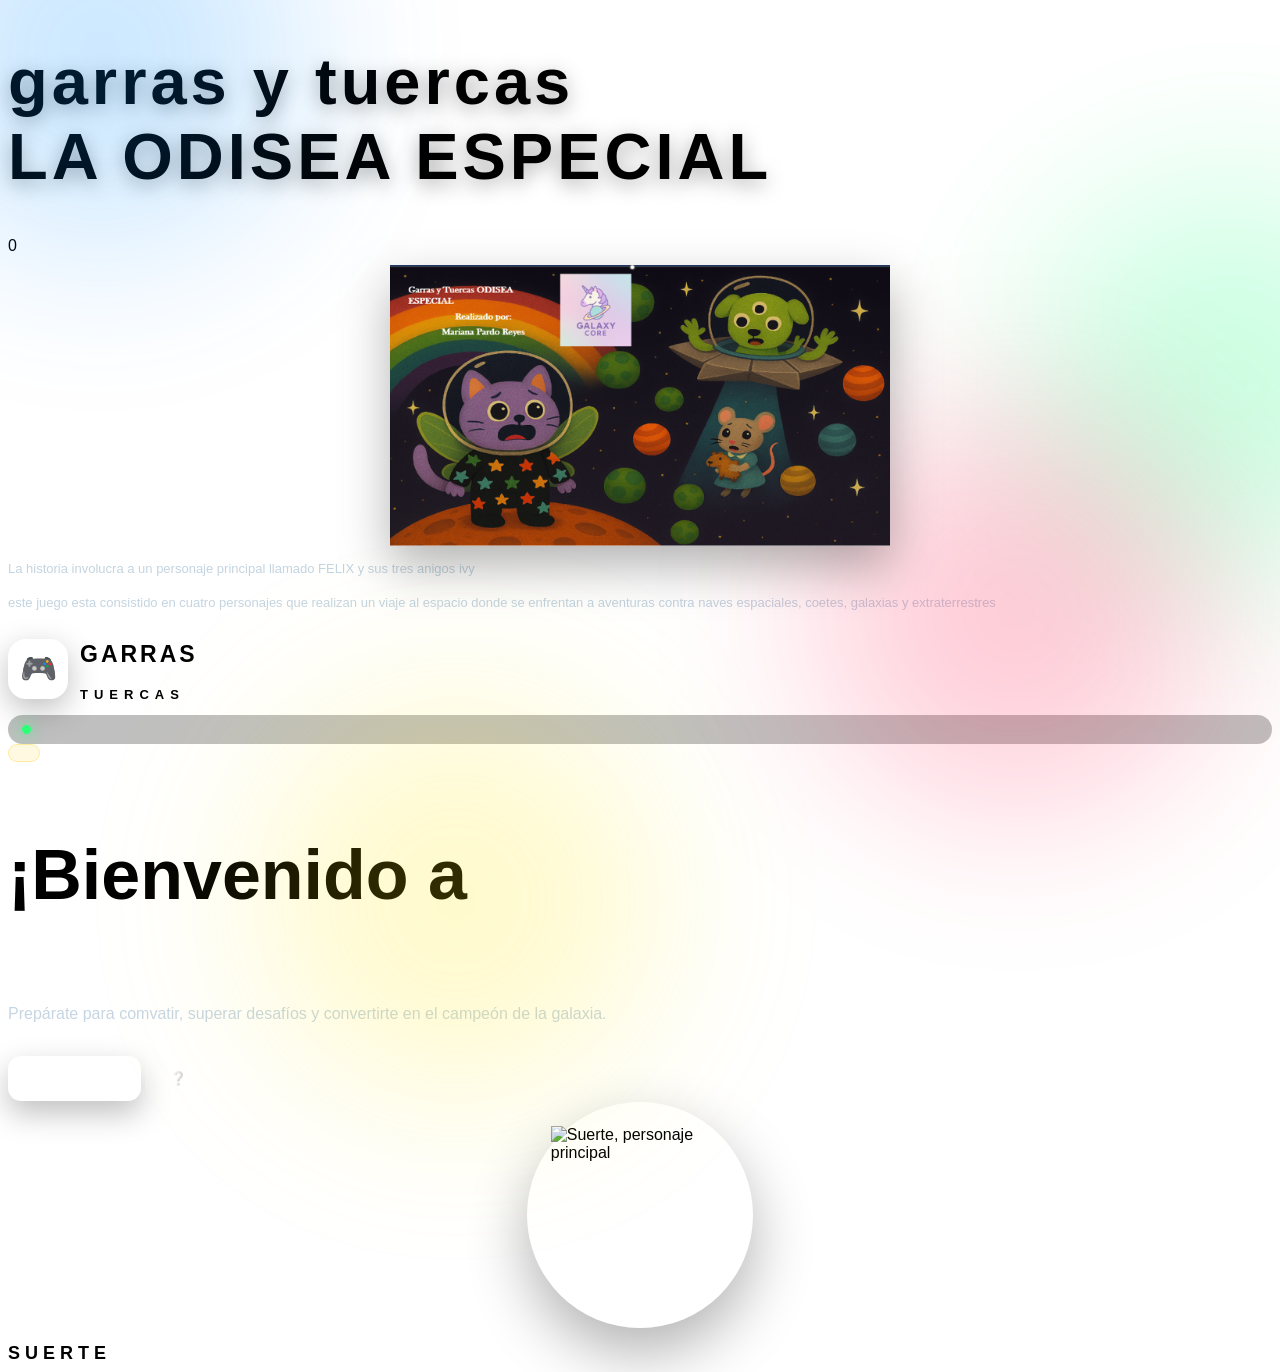
==== commit 9866b919: "Update index.html" ====
--- a/index.html
+++ b/index.html
@@ -16,7 +16,7 @@
                 LA ODISEA ESPECIAL - Portal de juego interactivo"
     >
 
-    <title>GARRAS Y TUERCAS</title>
+    <title>ISLA DE LOS CAMPEONES</title>
 
     <link rel="stylesheet" href="Mi_css.css">
 
@@ -28,6 +28,8 @@
         rel="stylesheet"
         href="https://fonts.googleapis.com/css2?family=Product+Sans&family=Google+Sans+Display:ital@0;1&family=Google+Sans:ital,wght@0,400;0,500;0,700;1,400&family=Google+Sans+Text:ital,wght@0,400;0,500;0,700;1,400&display=swap"
     >
+    <link rel="stylesheet"
+        href="mi_css.css"
 
 </head>
 
@@ -49,7 +51,7 @@
 
         <h1>garras y tuercas <BR>
          LA ODISEA ESPECIAL</h1>
-
+0
         <img
             src="GT.png"
             alt="Personaje de GARRAS Y TUERCAS"
@@ -140,7 +142,8 @@
                     <button
                         type="button"
                         class="btn btn-primary"
-                        id="1Btn" >
+                        id="1Btn"
+                    >
                         ▶ Mi empresa
                     </button>
 
@@ -148,8 +151,9 @@
                     <button
                         type="button"
                         class="btn btn-secondary"
-                        id="2Btn">
-                        ❔ sin nombre
+                        id="2Btn"
+                    >
+                        ❔ 
                     </button>
 
                 </div>
@@ -170,7 +174,7 @@
                 </div> 
 
                 <div class="character-name">
-                    Felix
+                    SUERTE
                 </div>
 
             </div>
